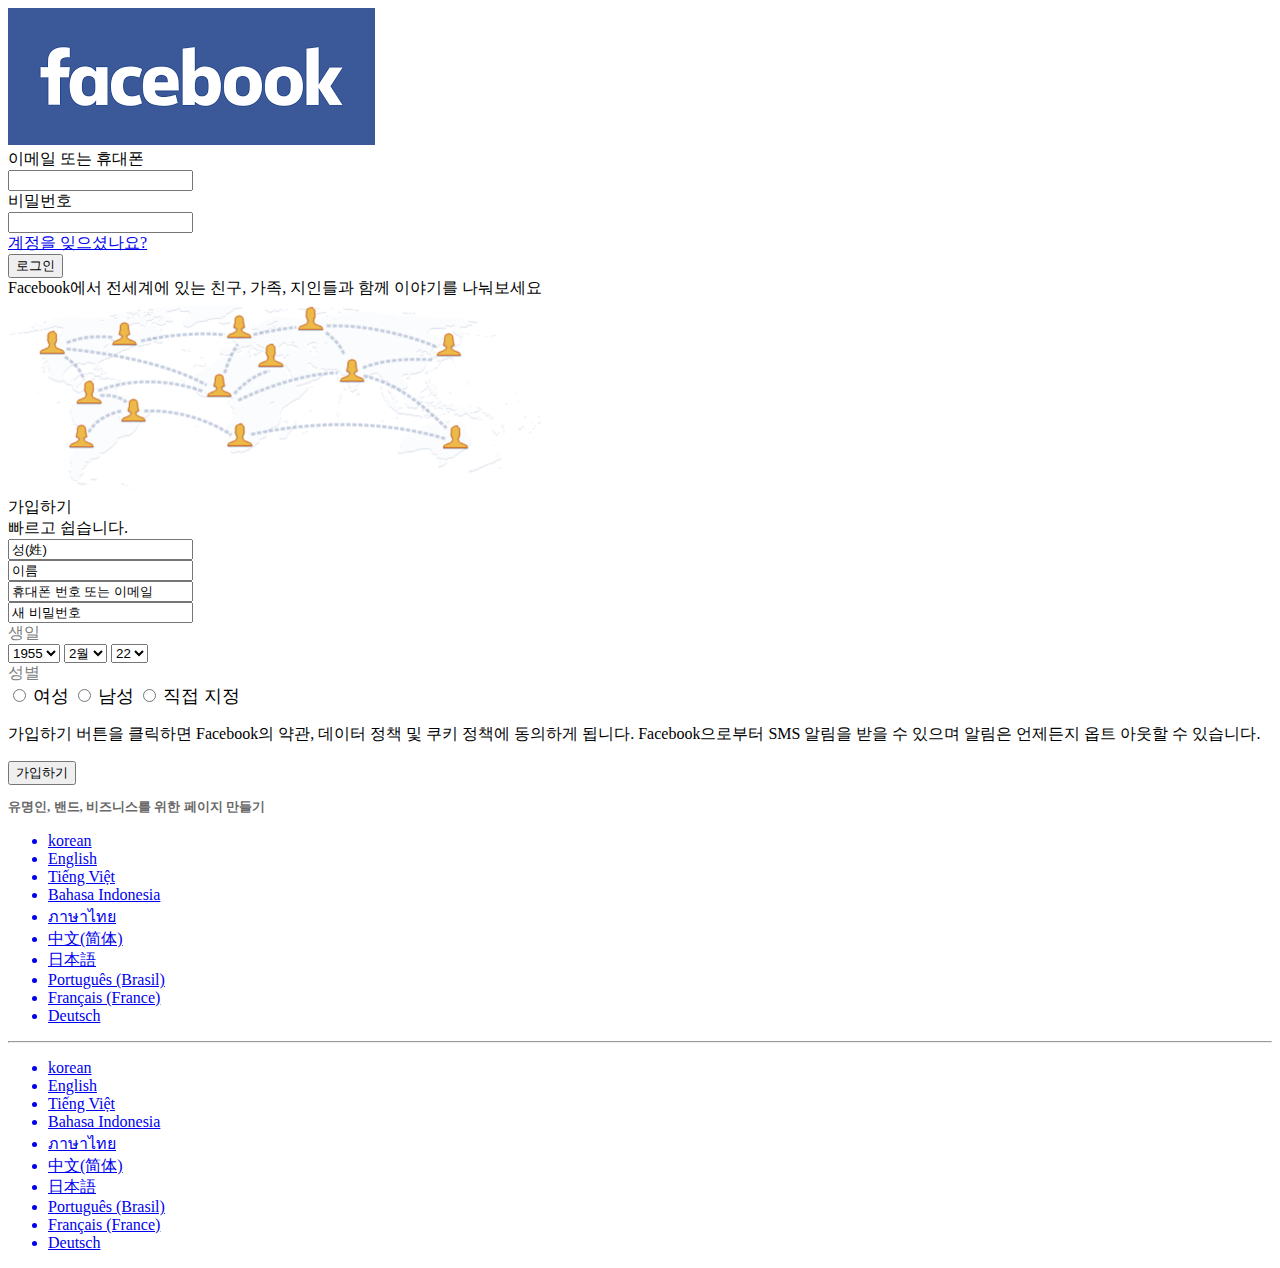
==== index.html @ 268d3ffa "Update index.html" ====
<!DOCTYPE html>
<html lang="en">
<head>
    <meta charset="UTF-8">
    <meta name="viewport" content="width=device-width, initial-scale=1.0">
    <title>Facebook - 로그인 또는 가입</title>
    <link rel = "stylesheet" href="index.css">
    <script src ="index.js"></script>
    <script src="//ajax.googleapis.com/ajax/libs/jquery/1.11.2/jquery.min.js"></script>
    <script src="jquery.date-dropdowns.min.js"></script>
    
</head>
<body>
    <div class = "container1">
       <a href="/index.html"><img src = "facebook.png" id = "img1"></a>
        
       <form class = "form3">
            <label class = "form1">이메일 또는 휴대폰</label><br>
            <input class = "form2" type="text">
        </form>
        <form class = "form3">
            <label class = "form1">비밀번호</label><br>
            <input class = "form2" type="text" >
            <br><a href="/index.html"><label id = "btn2" class = "form1">계정을 잊으셨나요?</label></a>
        </form>
        
        <button id = "btn1">로그인</button>
        
    </div>
    <div class = "container">
    <div class = "container2">
        <div class = "one">
            <div>Facebook에서 전세계에 있는 친구, 가족, 지인들과 함께 이야기를 나눠보세요</div>
            <div><img src = "/지도.png" alt width="536" height="194"></div>
        </div>
        <div class = "two">
            <div class = "font1">가입하기</div>
            <div class = "font2">빠르고 쉽습니다.</div>
            <div class = "login">
                <div class = "login1">
                    <div><input class = "login_form" type ="text" value ="성(姓)"></div>
                    <div><input class = "login-form2 login_form" type = "text" value = "이름"></div>
                </div>
                <div class = "login2">
                    <div><input class = "login_form2" type ="text" value ="휴대폰 번호 또는 이메일"></div>
                    <div><input class = "login_form2" type ="text" value ="새 비밀번호"></div>
                </div>
            </div>
            <div class ="birthDay">
                <label style="color: grey;">생일</label>
                <div>
                    <span>
                        <select id = "drop1" onclick="yfunction()" class = "box-shape">
                            <option>1955</option>    
                        </select>
                        <select id = "drop2" onclick="mfunction()" class = "box-shape">
                            <option>2월</option>
                        </select>
                        <select id = "drop3" onclick="dfunction()" class = "box-shape">
                            <option>22</option>
                        </select>
                    </span>
                </div>
            </div>
            <div>
                <label style="color: grey;">성별</label>
                <div>
                    <span class ="radio-box">
                        <input type ="radio" name ="name1">
                        <label style="font-size: 18px;">여성</label>
                        <input type ="radio" name ="name1">
                        <label style="font-size: 18px;">남성</label>
                        <input type ="radio" name ="name1">
                        <label style="font-size: 18px;">직접 지정</label>
                    </span>
            
                </div>
            </div>
            <div class = "submain1"><p>가입하기 버튼을 클릭하면 Facebook의 약관, 데이터 정책 및 쿠키 정책에 동의하게 됩니다. Facebook으로부터 SMS 알림을 받을 수 있으며 알림은 언제든지 옵트 아웃할 수 있습니다.</p>
        </div>
        <div>
            <button class ="btn3">가입하기</button>
        </div>
        <div>
            <p style="font-size: 13px; color: dimgrey; font-weight: bold;">유명인, 밴드, 비즈니스를 위한 페이지 만들기</p>
        </div> 
    </div>
</div>    
   
    <div class = "container3">        
        <ul class = "list3">
            <a href="https://www.naver.com"><li class="listt">korean</li></a>
            <a href="https://www.naver.com"><li class="listt">English</li></a>
            <a href="https://www.naver.com"><li class="listt">Tiếng Việt</li></a>
            <a href="https://www.naver.com"><li class="listt">Bahasa Indonesia</li></a>
            <a href="https://www.naver.com"><li class="listt">ภาษาไทย</li></a>
            <a href="https://www.naver.com"><li class="listt">中文(简体)</li></a>
            <a href="https://www.naver.com"><li class="listt">日本語</li></a>
            <a href="https://www.naver.com"><li class="listt">Português (Brasil)</li></a>
            <a href="https://www.naver.com"><li class="listt">Français (France)</li></a>
            <a href="https://www.naver.com"><li class="listt">Deutsch
            </li></a>
        </ul>
        <hr class = "list3">
        <ul class = "list3">
            <a href="https://www.naver.com"><li class="listt">korean</li></a>
            <a href="https://www.naver.com"><li class="listt">English</li></a>
            <a href="https://www.naver.com"><li class="listt">Tiếng Việt</li></a>
            <a href="https://www.naver.com"><li class="listt">Bahasa Indonesia</li></a>
            <a href="https://www.naver.com"><li class="listt">ภาษาไทย</li></a>
            <a href="https://www.naver.com"><li class="listt">中文(简体)</li></a>
            <a href="https://www.naver.com"><li class="listt">日本語</li></a>
            <a href="https://www.naver.com"><li class="listt">Português (Brasil)</li></a>
            <a href="https://www.naver.com"><li class="listt">Français (France)</li></a>
            <a href="https://www.naver.com"><li class="listt">Deutsch
            </li></a>
        </ul>
    </div>
    
</body>
</html>
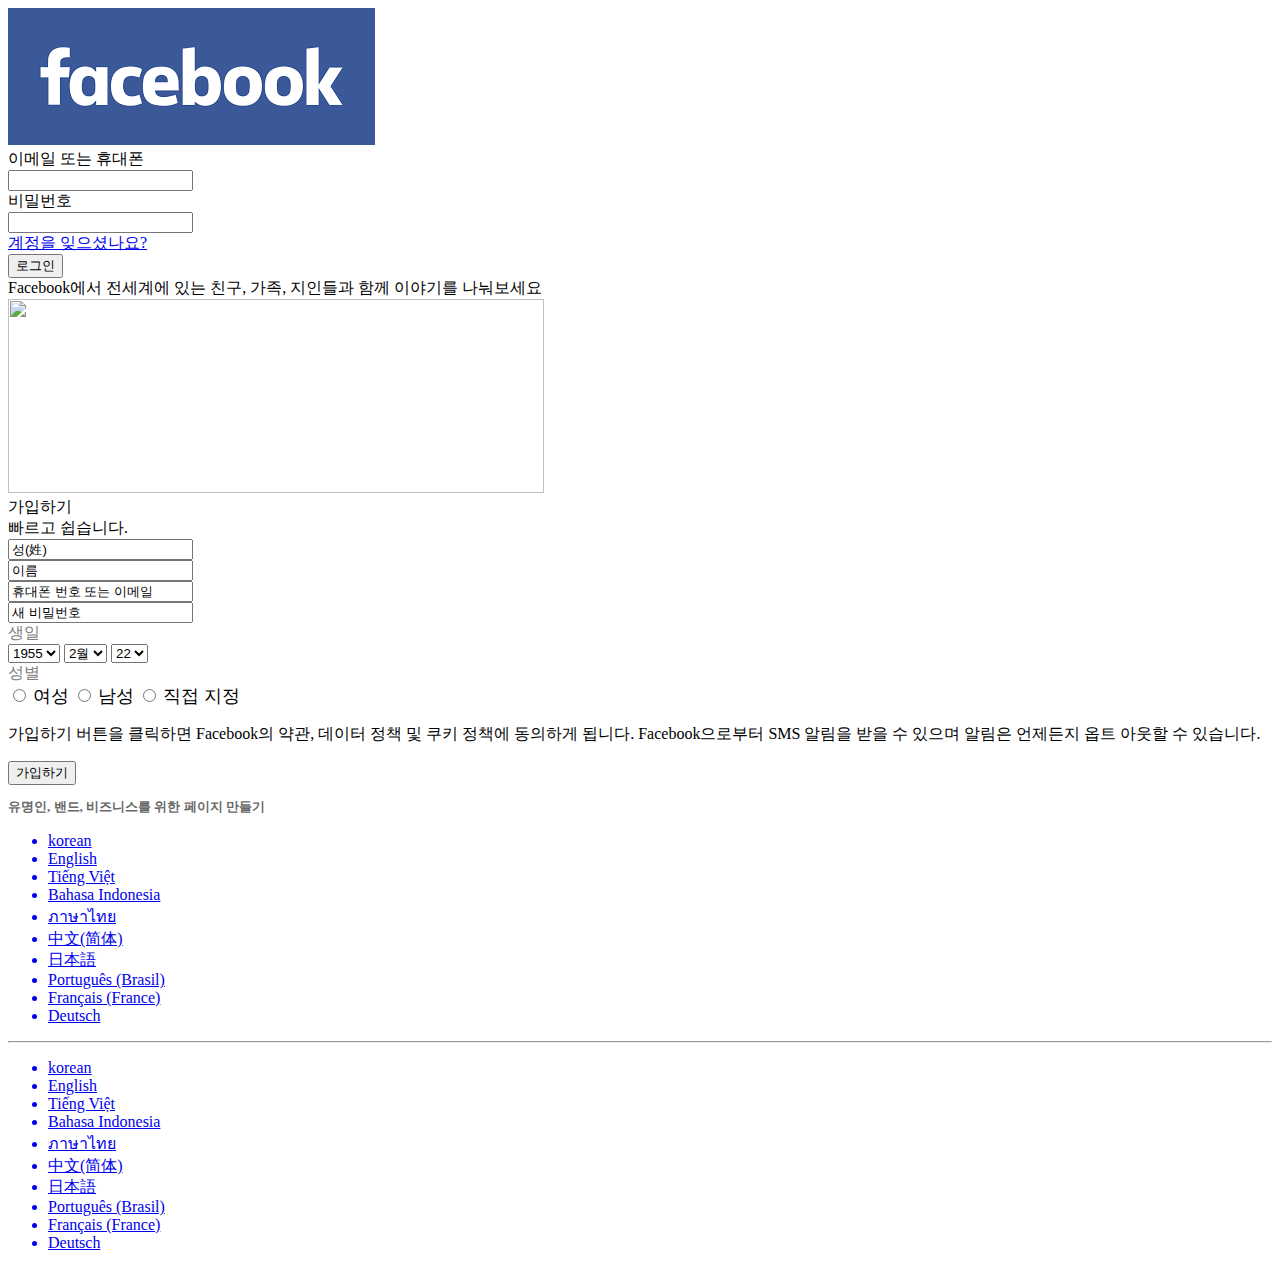
==== commit e24e8e2a: "Update index.html" ====
--- a/index.html
+++ b/index.html
@@ -31,7 +31,7 @@
     <div class = "container2">
         <div class = "one">
             <div>Facebook에서 전세계에 있는 친구, 가족, 지인들과 함께 이야기를 나눠보세요</div>
-            <div><img src = "/지도.png" alt width="536" height="194"></div>
+            <div><img src = "https://taesunpark.github.io/web1/지도." alt width="536" height="194"></div>
         </div>
         <div class = "two">
             <div class = "font1">가입하기</div>
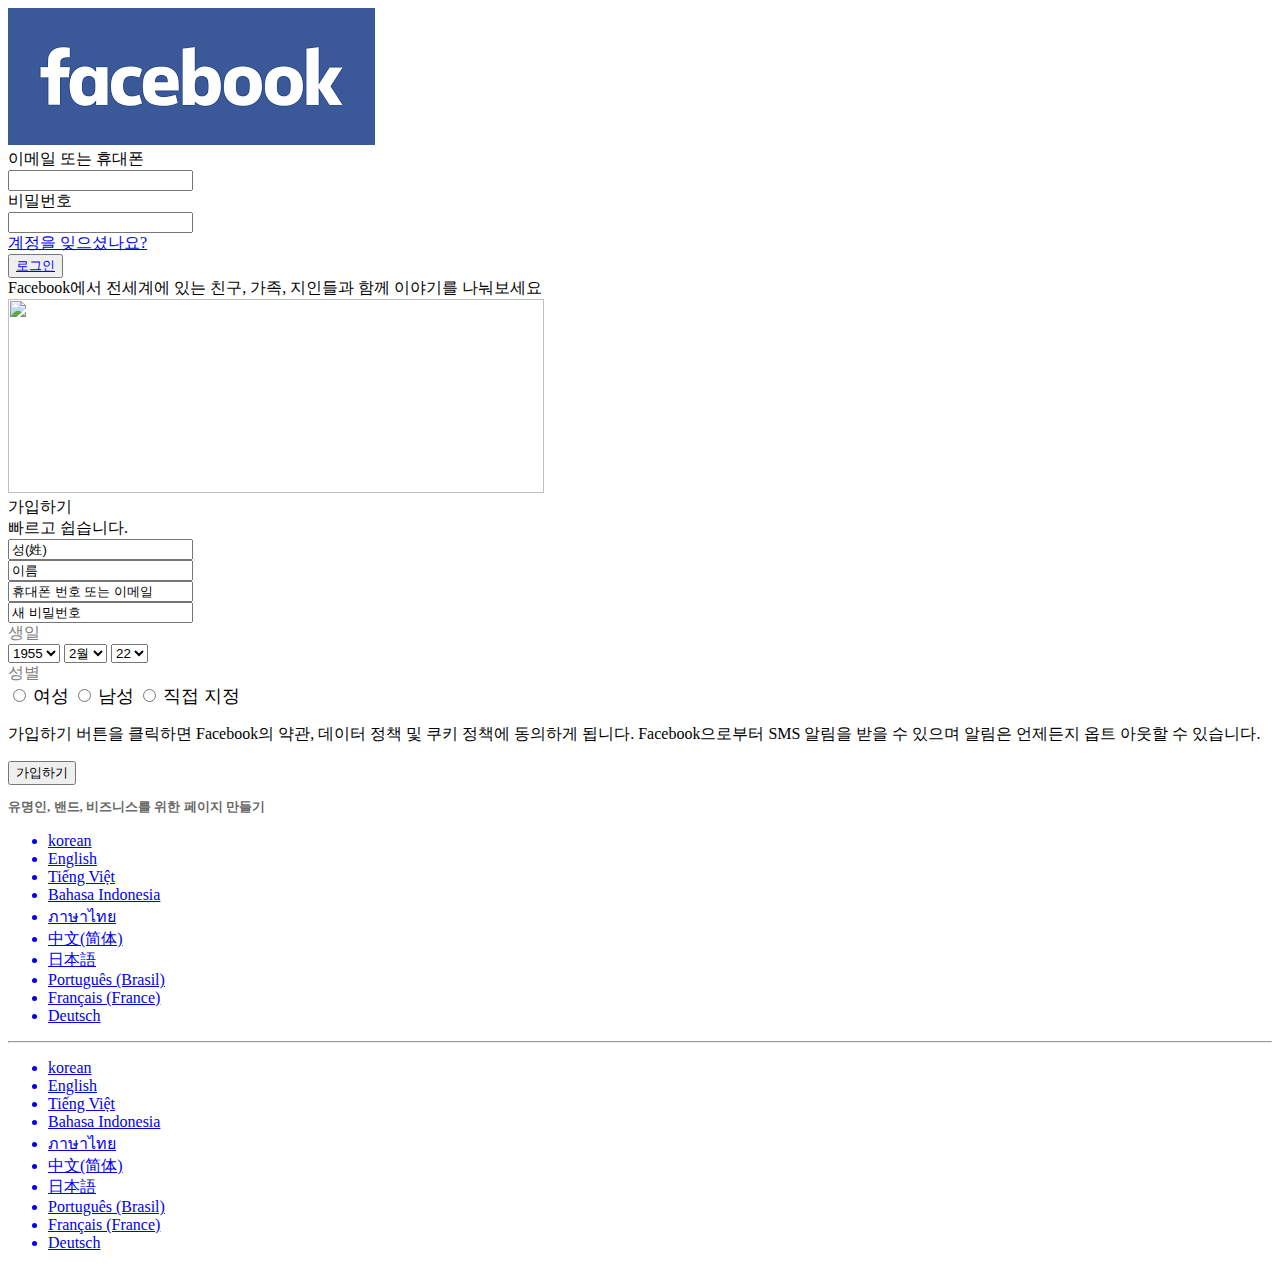
==== commit 8661b8f1: "Update index.html" ====
--- a/index.html
+++ b/index.html
@@ -12,7 +12,7 @@
 </head>
 <body>
     <div class = "container1">
-       <a href="/index.html"><img src = "facebook.png" id = "img1"></a>
+       <a href="index.html"><img src = "facebook.png" id = "img1"></a>
         
        <form class = "form3">
             <label class = "form1">이메일 또는 휴대폰</label><br>
@@ -21,17 +21,17 @@
         <form class = "form3">
             <label class = "form1">비밀번호</label><br>
             <input class = "form2" type="text" >
-            <br><a href="/index.html"><label id = "btn2" class = "form1">계정을 잊으셨나요?</label></a>
+            <br><a href="index.html"><label id = "btn2" class = "form1">계정을 잊으셨나요?</label></a>
         </form>
         
-        <button id = "btn1">로그인</button>
+        <button id = "btn1"><a href="https://taesunpark.github.io/fb-inner2/">로그인</a></button>
         
     </div>
     <div class = "container">
     <div class = "container2">
         <div class = "one">
             <div>Facebook에서 전세계에 있는 친구, 가족, 지인들과 함께 이야기를 나눠보세요</div>
-            <div><img src = "https://taesunpark.github.io/web1/지도." alt width="536" height="194"></div>
+            <div><img src = "https://taesunpark.github.io/web1/지도.png" alt width="536" height="194"></div>
         </div>
         <div class = "two">
             <div class = "font1">가입하기</div>
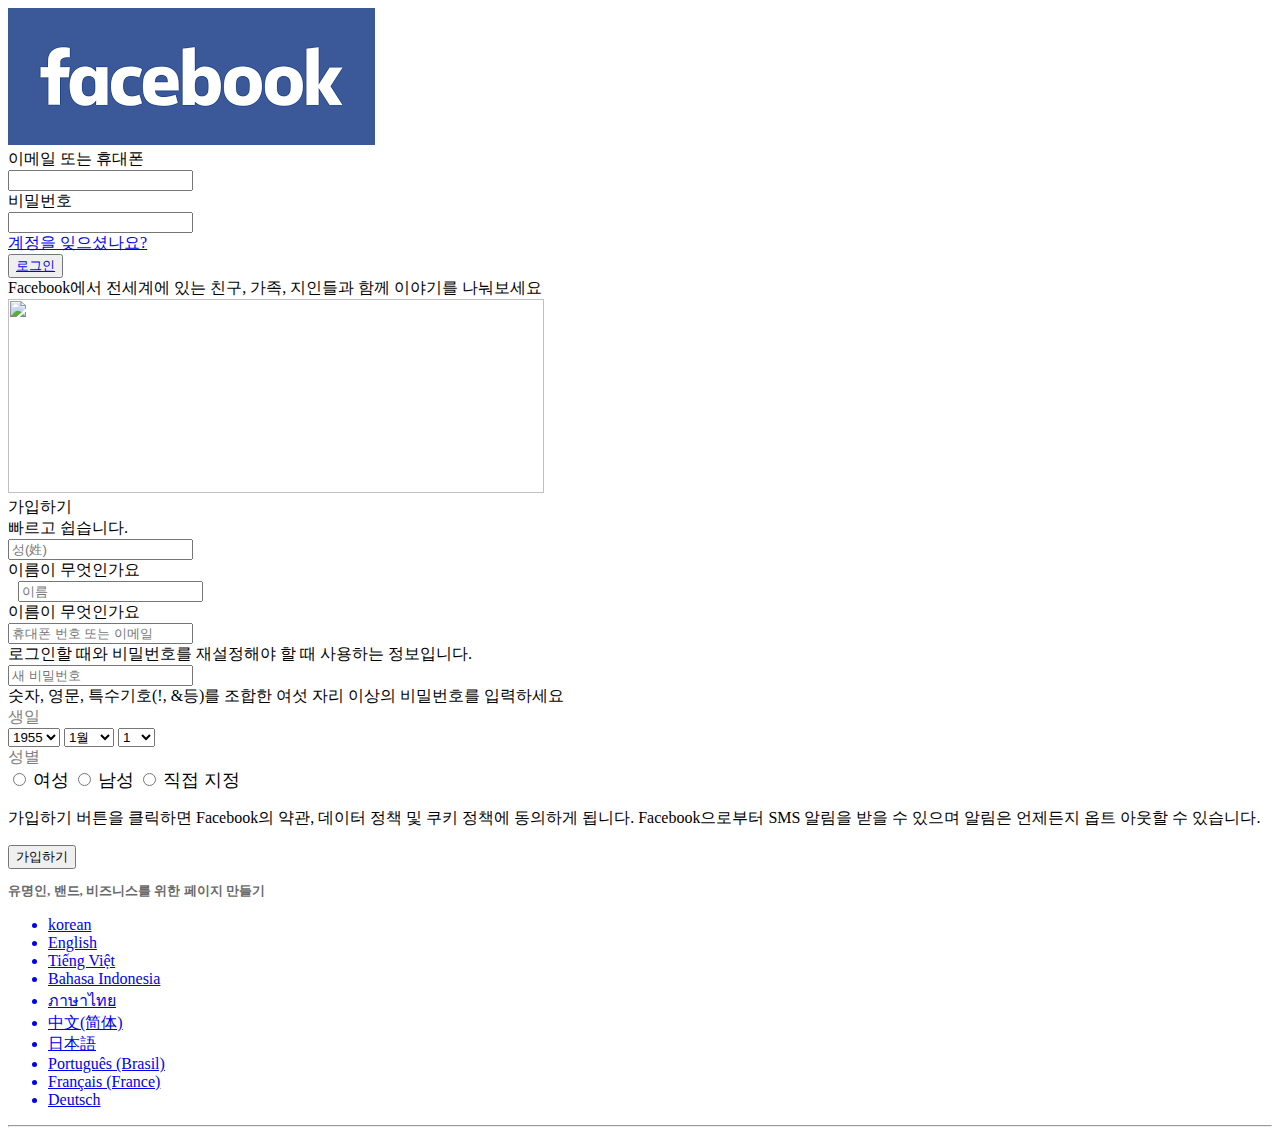
==== commit 2d6bcda2: "Update index.html" ====
--- a/index.html
+++ b/index.html
@@ -4,60 +4,82 @@
     <meta charset="UTF-8">
     <meta name="viewport" content="width=device-width, initial-scale=1.0">
     <title>Facebook - 로그인 또는 가입</title>
-    <link rel = "stylesheet" href="index.css">
-    <script src ="index.js"></script>
-    <script src="//ajax.googleapis.com/ajax/libs/jquery/1.11.2/jquery.min.js"></script>
-    <script src="jquery.date-dropdowns.min.js"></script>
-    
+    <link rel = "stylesheet" type="text/css" href="./css/style.css">
+    <script src="https://code.jquery.com/jquery-1.11.3.js" type="text/javascript"></script>
+    <script src ="./index1.js"></script>
 </head>
 <body>
-    <div class = "container1">
-       <a href="index.html"><img src = "facebook.png" id = "img1"></a>
-        
-       <form class = "form3">
-            <label class = "form1">이메일 또는 휴대폰</label><br>
-            <input class = "form2" type="text">
+    <div class = "head-container1">
+       <a href="/"><img src = "./facebook.png" id = "img1"></a>
+        <form id = "login-form" action="">
+            <div class = "head-form1">
+                 <label class = "head-form2">이메일 또는 휴대폰</label><br>
+                 <input class = "head-form3" type="text">
+            </div>
+             <div class = "head-form1">
+                 <label class = "head-form2">비밀번호</label><br>
+                 <input class = "head-form3" type="password" >
+                 <br><a href="/"><label id = "btn2" class = "head-form2">계정을 잊으셨나요?</label></a>
+             </div>
         </form>
-        <form class = "form3">
-            <label class = "form1">비밀번호</label><br>
-            <input class = "form2" type="text" >
-            <br><a href="index.html"><label id = "btn2" class = "form1">계정을 잊으셨나요?</label></a>
-        </form>
-        
-        <button id = "btn1"><a href="https://taesunpark.github.io/fb-inner2/">로그인</a></button>
+        <button id = "btn1"><a class = "btn1c" href = "/facebook/">로그인</a></button>
         
     </div>
-    <div class = "container">
-    <div class = "container2">
-        <div class = "one">
+
+    <div class = "body-container1">
+        <div class = "body-grid1">
             <div>Facebook에서 전세계에 있는 친구, 가족, 지인들과 함께 이야기를 나눠보세요</div>
-            <div><img src = "https://taesunpark.github.io/web1/지도.png" alt width="536" height="194"></div>
+            <div><img src = "./map.png" alt width="536" height="194"></div>
         </div>
-        <div class = "two">
-            <div class = "font1">가입하기</div>
-            <div class = "font2">빠르고 쉽습니다.</div>
-            <div class = "login">
+        <form action="" class = "body-grid2">
+            <div class = "body-font1">가입하기</div>
+            <div class = "body-font2">빠르고 쉽습니다.</div>
+            <div>
                 <div class = "login1">
-                    <div><input class = "login_form" type ="text" value ="성(姓)"></div>
-                    <div><input class = "login-form2 login_form" type = "text" value = "이름"></div>
+                    <div><input id="js-checkbox1" name = "fname" class = "login-form" type ="text"  placeholder ="성(姓)"></div>
+                    <div id = "js-textbox1">이름이 무엇인가요</div>
+                    <div><input id="js-checkbox2" name = "sname" class = "login-form" type = "text" placeholder = "이름" style="position:relative; left: 10px;"></div>
+                    <div id = "js-textbox2">이름이 무엇인가요</div>
                 </div>
-                <div class = "login2">
-                    <div><input class = "login_form2" type ="text" value ="휴대폰 번호 또는 이메일"></div>
-                    <div><input class = "login_form2" type ="text" value ="새 비밀번호"></div>
+                <div>
+                    <div><input id="js-checkbox3" name = "email" class = "login-form2" type ="text" placeholder ="휴대폰 번호 또는 이메일"></div>
+                    <div id ="js-textbox3">로그인할 때와 비밀번호를 재설정해야 할 때 사용하는 정보입니다.</div>
+                    <div><input id="js-checkbox4" name = "currentPassword" class = "login-form2" type ="password" placeholder ="새 비밀번호"></div>
+                    <div id ="js-textbox4">숫자, 영문, 특수기호(!, &등)를 조합한 여섯 자리 이상의 비밀번호를 입력하세요</div>
                 </div>
             </div>
             <div class ="birthDay">
                 <label style="color: grey;">생일</label>
                 <div>
                     <span>
-                        <select id = "drop1" onclick="yfunction()" class = "box-shape">
-                            <option>1955</option>    
+                        <select id = "js-drop1" onclick="yfunction()" class = "box-shape">
+                            <option>1955</option><option>1956</option><option>1957</option><option>1958</option>
+                            <option>1959</option><option>1960</option><option>1961</option><option>1962</option>
+                            <option>1963</option><option>1964</option><option>1965</option><option>1966</option>
+                            <option>1967</option><option>1968</option><option>1969</option><option>1970</option>
+                            <option>1971</option><option>1972</option><option>1973</option><option>1974</option>
+                            <option>1975</option><option>1976</option><option>1977</option><option>1978</option>
+                            <option>1979</option><option>1980</option><option>1981</option><option>1982</option>
+                            <option>1983</option><option>1984</option><option>1985</option><option>1986</option>
+                            <option>1987</option><option>1988</option><option>1989</option><option>1990</option>
+                            <option>1991</option><option>1992</option><option>1993</option><option>1994</option>
+                            <option>1995</option><option>1996</option><option>1997</option><option>1998</option>
+                            <option>1999</option><option>2000</option><option>2001</option><option>2002</option>
+                            <option>2003</option><option>2004</option><option>2005</option><option>2006</option>
+                            <option>2007</option><option>2008</option><option>2009</option><option>2010</option>
+                            <option>2011</option><option>2012</option><option>2013</option><option>2014</option>
+                            <option>2015</option><option>2016</option><option>2017</option><option>2018</option><option>2019</option><option>2020</option>
                         </select>
-                        <select id = "drop2" onclick="mfunction()" class = "box-shape">
-                            <option>2월</option>
+                        <select id = "js-drop2" onclick="mfunction()" class = "box-shape">
+                            <option>1월</option><option>2월</option><option>3월</option><option>4월</option><option>5월</option><option>6월</option>
+                            <option>7월</option><option>8월</option><option>9월</option><option>10월</option><option>11월</option><option>12월</option>
                         </select>
-                        <select id = "drop3" onclick="dfunction()" class = "box-shape">
-                            <option>22</option>
+                        <select id = "js-drop3" onclick="dfunction()" class = "box-shape">
+                            <option>1</option><option>2</option><option>3</option><option>4</option><option>5</option><option>6</option>
+                            <option>7</option><option>8</option><option>9</option><option>10</option><option>11</option><option>12</option>
+                            <option>13</option><option>14</option><option>15</option><option>16</option><option>17</option><option>18</option>
+                            <option>19</option><option>20</option><option>21</option><option>22</option><option>23</option><option>24</option>
+                            <option>25</option><option>26</option><option>27</option><option>28</option><option>29</option><option>30</option><option>31</option>
                         </select>
                     </span>
                 </div>
@@ -76,46 +98,32 @@
             
                 </div>
             </div>
-            <div class = "submain1"><p>가입하기 버튼을 클릭하면 Facebook의 약관, 데이터 정책 및 쿠키 정책에 동의하게 됩니다. Facebook으로부터 SMS 알림을 받을 수 있으며 알림은 언제든지 옵트 아웃할 수 있습니다.</p>
-        </div>
+            <div class = "submain1"><p>가입하기 버튼을 클릭하면 Facebook의 약관, 데이터 정책 및 쿠키 정책에 동의하게 됩니다. Facebook으로부터 SMS 알림을 받을 수 있으며 알림은 언제든지 옵트 아웃할 수 있습니다.</p></div>
         <div>
-            <button class ="btn3">가입하기</button>
+            <input type="submit" value ="가입하기" class ="btn3">
         </div>
         <div>
             <p style="font-size: 13px; color: dimgrey; font-weight: bold;">유명인, 밴드, 비즈니스를 위한 페이지 만들기</p>
         </div> 
-    </div>
-</div>    
-   
-    <div class = "container3">        
-        <ul class = "list3">
-            <a href="https://www.naver.com"><li class="listt">korean</li></a>
-            <a href="https://www.naver.com"><li class="listt">English</li></a>
-            <a href="https://www.naver.com"><li class="listt">Tiếng Việt</li></a>
-            <a href="https://www.naver.com"><li class="listt">Bahasa Indonesia</li></a>
-            <a href="https://www.naver.com"><li class="listt">ภาษาไทย</li></a>
-            <a href="https://www.naver.com"><li class="listt">中文(简体)</li></a>
-            <a href="https://www.naver.com"><li class="listt">日本語</li></a>
-            <a href="https://www.naver.com"><li class="listt">Português (Brasil)</li></a>
-            <a href="https://www.naver.com"><li class="listt">Français (France)</li></a>
-            <a href="https://www.naver.com"><li class="listt">Deutsch
-            </li></a>
-        </ul>
-        <hr class = "list3">
-        <ul class = "list3">
-            <a href="https://www.naver.com"><li class="listt">korean</li></a>
-            <a href="https://www.naver.com"><li class="listt">English</li></a>
-            <a href="https://www.naver.com"><li class="listt">Tiếng Việt</li></a>
-            <a href="https://www.naver.com"><li class="listt">Bahasa Indonesia</li></a>
-            <a href="https://www.naver.com"><li class="listt">ภาษาไทย</li></a>
-            <a href="https://www.naver.com"><li class="listt">中文(简体)</li></a>
-            <a href="https://www.naver.com"><li class="listt">日本語</li></a>
-            <a href="https://www.naver.com"><li class="listt">Português (Brasil)</li></a>
-            <a href="https://www.naver.com"><li class="listt">Français (France)</li></a>
-            <a href="https://www.naver.com"><li class="listt">Deutsch
-            </li></a>
-        </ul>
-    </div>
-    
+    </form>
+</div>
+<div class = "container3">        
+    <ul class = "list3">
+        <a href="/https://taesunpark.github.io"><li class="listt">korean</li></a>
+        <a href="/https://taesunpark.github.io"><li class="listt">English</li></a>
+        <a href="/https://taesunpark.github.io"><li class="listt">Tiếng Việt</li></a>
+        <a href="/https://taesunpark.github.io"><li class="listt">Bahasa Indonesia</li></a>
+        <a href="/https://taesunpark.github.io"><li class="listt">ภาษาไทย</li></a>
+        <a href="/https://taesunpark.github.io"><li class="listt">中文(简体)</li></a>
+        <a href="/https://taesunpark.github.io"><li class="listt">日本語</li></a>
+        <a href="/https://taesunpark.github.io"><li class="listt">Português (Brasil)</li></a>
+        <a href="/https://taesunpark.github.io"><li class="listt">Français (France)</li></a>
+        <a href="/https://taesunpark.github.io"><li class="listt">Deutsch
+        </li></a>
+    </ul>
+    <hr class = "list3">
+    </ul>
+</div>
+
 </body>
 </html>
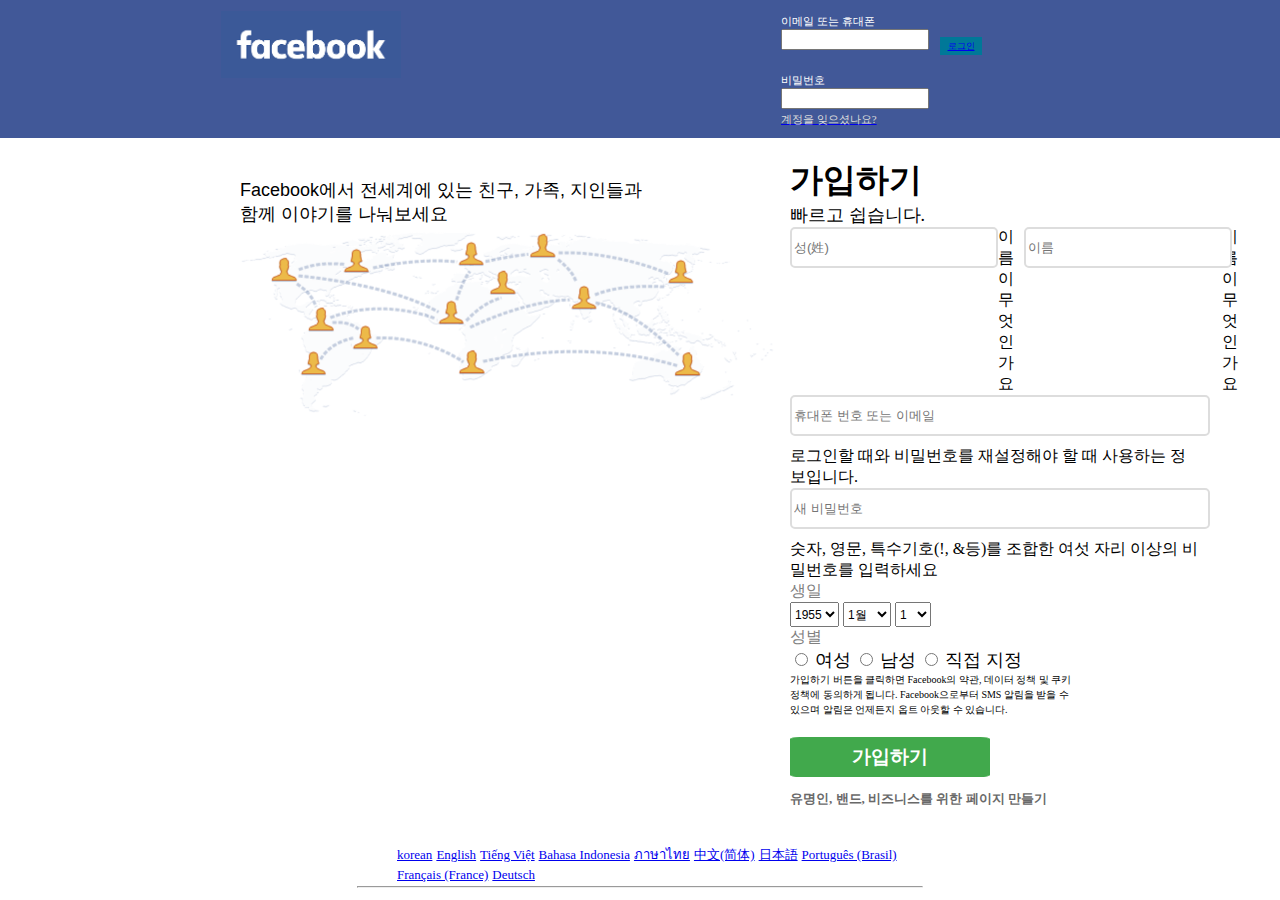
==== commit 543da040: "Update index.html" ====
--- a/index.html
+++ b/index.html
@@ -4,9 +4,9 @@
     <meta charset="UTF-8">
     <meta name="viewport" content="width=device-width, initial-scale=1.0">
     <title>Facebook - 로그인 또는 가입</title>
-    <link rel = "stylesheet" type="text/css" href="./css/style.css">
+    <link rel = "stylesheet" type="text/css" href="./index.css">
     <script src="https://code.jquery.com/jquery-1.11.3.js" type="text/javascript"></script>
-    <script src ="./index1.js"></script>
+    <script src ="./index.js"></script>
 </head>
 <body>
     <div class = "head-container1">
@@ -29,7 +29,7 @@
     <div class = "body-container1">
         <div class = "body-grid1">
             <div>Facebook에서 전세계에 있는 친구, 가족, 지인들과 함께 이야기를 나눠보세요</div>
-            <div><img src = "./map.png" alt width="536" height="194"></div>
+            <div><img src = "./지도.png" alt width="536" height="194"></div>
         </div>
         <form action="" class = "body-grid2">
             <div class = "body-font1">가입하기</div>
--- a/index.css
+++ b/index.css
@@ -0,0 +1,149 @@
+html, body {
+    height:100%;
+    padding:0;
+    margin:0;
+}
+.head-container1{
+    display: flex;
+    background-color: rgb(65,88,152);
+    border: solid rgb(65,88,152) 1px ;
+}
+.body-container1{
+    display: grid;
+    grid-template-columns: 410px 410px;
+}
+.bottom-container1{
+    position: relative;
+    top:40px;
+    margin-left: 354px;
+    margin-right: 354px;
+}
+.container3{
+    position: relative;
+    top:40px;
+    margin-left: 354px;
+    margin-right: 354px;
+}
+#img1{
+    width : 180px;
+    position: relative;
+    left : 220px;
+    top:10px;
+}
+.head-form1{
+    position: relative;
+    left: 590px;
+    padding: 10px;
+}
+input.head-form3{
+    width: 140px;
+}
+label.head-form2{
+    color: white;
+    font-size: 11px;
+    margin: 0;
+}
+#btn1 {
+    position: relative;
+    left: 590px;
+    top: 35px;
+    width: 44px;
+    font-size: 9px;
+    height: 20px;
+    background-color: rgb(0,120,152);
+    border: rgb(65,88,152) 1px solid;
+    color: white;
+}
+#btn1:hover{
+    border: black 1px solid;
+    background-color: rgb(65,88,152);   
+}
+#btn2{
+    color:#dddddd;
+}
+#btn2:hover{
+    text-decoration: underline;
+}
+
+ 
+
+ .body-grid1{
+    position: relative;
+    left:240px;
+    top:40px;
+    font-size: 18px;
+    font-family: sans-serif;
+    font-weight: bord;  
+ }
+ 
+ .body-grid2{   
+    position: relative;
+    left:380px;
+    top : 20px;
+    
+ }
+
+ .body-font1{
+    font-size : 33px;
+    font-weight: 600;
+ }
+ .body-font2{
+     font-size: 18px;
+     font-weight: 540;
+ }
+ div.body-grid2{
+     line-height: 240%;
+ }
+ .login1{
+     display: flex;
+ }
+ .login-form{
+    
+    border: #dddddd 2px solid;
+    border-radius: 5px;
+    height: 35px;
+    width: 200px;
+    margin-bottom: 10px;
+    color: gray;
+}
+ 
+.login-form2
+{
+    border: #dddddd 2px solid;
+    border-radius: 5px;
+    height: 35px;
+    width: 412px;
+    margin-bottom: 10px;
+    color: gray;
+}
+ .box-shape{
+     font-size: 12px;
+     width: auto;
+     height: 25px;
+ }
+ .btn3{
+    color: white;
+    background-color: rgb(65,169,76);
+    width: 200px;
+    height: 40px;
+    font-size: 19px;
+    font-weight: bold;
+    border-radius: 5%;
+    border: rgb(65,169,76) 1px solid;
+}
+ .submain1{
+    position: relative;
+    font-size: 10px;
+    bottom: 10px;
+    line-height: 15px;
+    width: 290px;
+}
+
+
+li.listt{
+    display: inline;
+    font-size: 13px;
+}
+.list3{
+    margin: 3px;
+}
